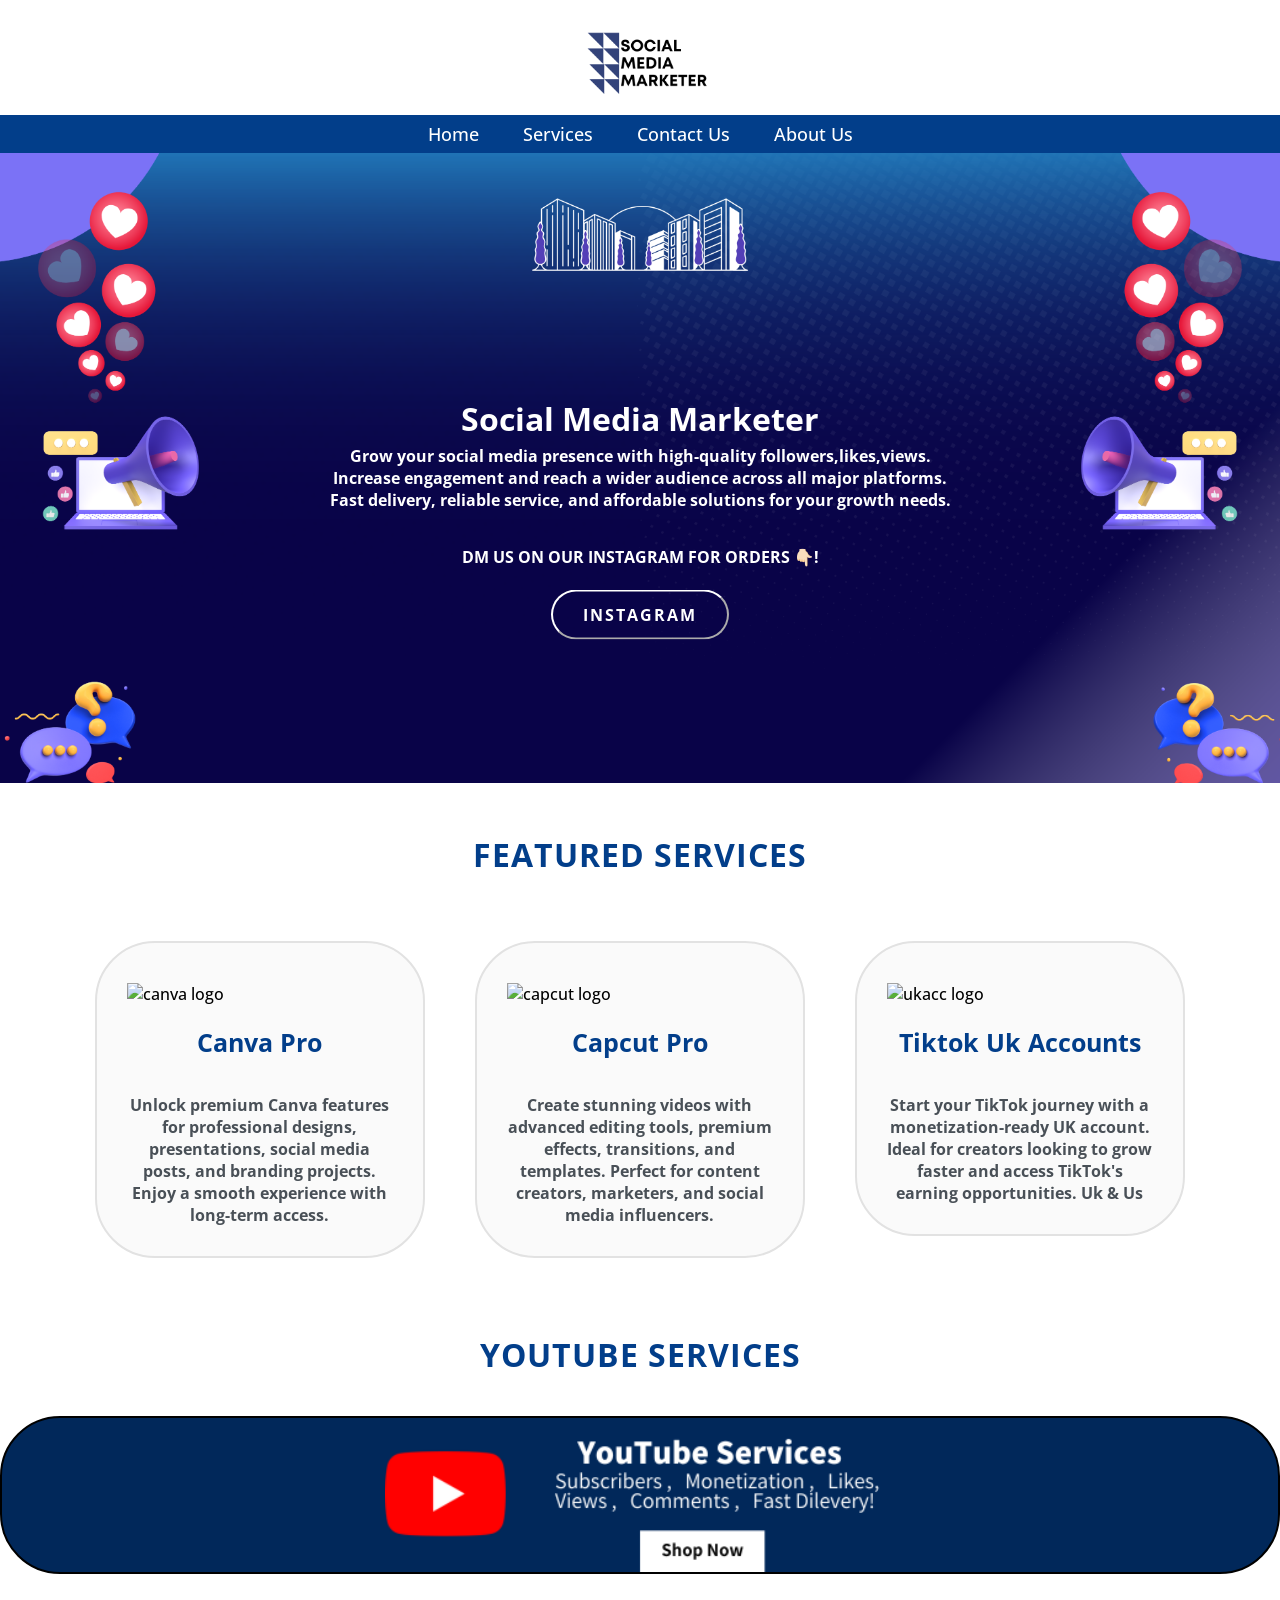
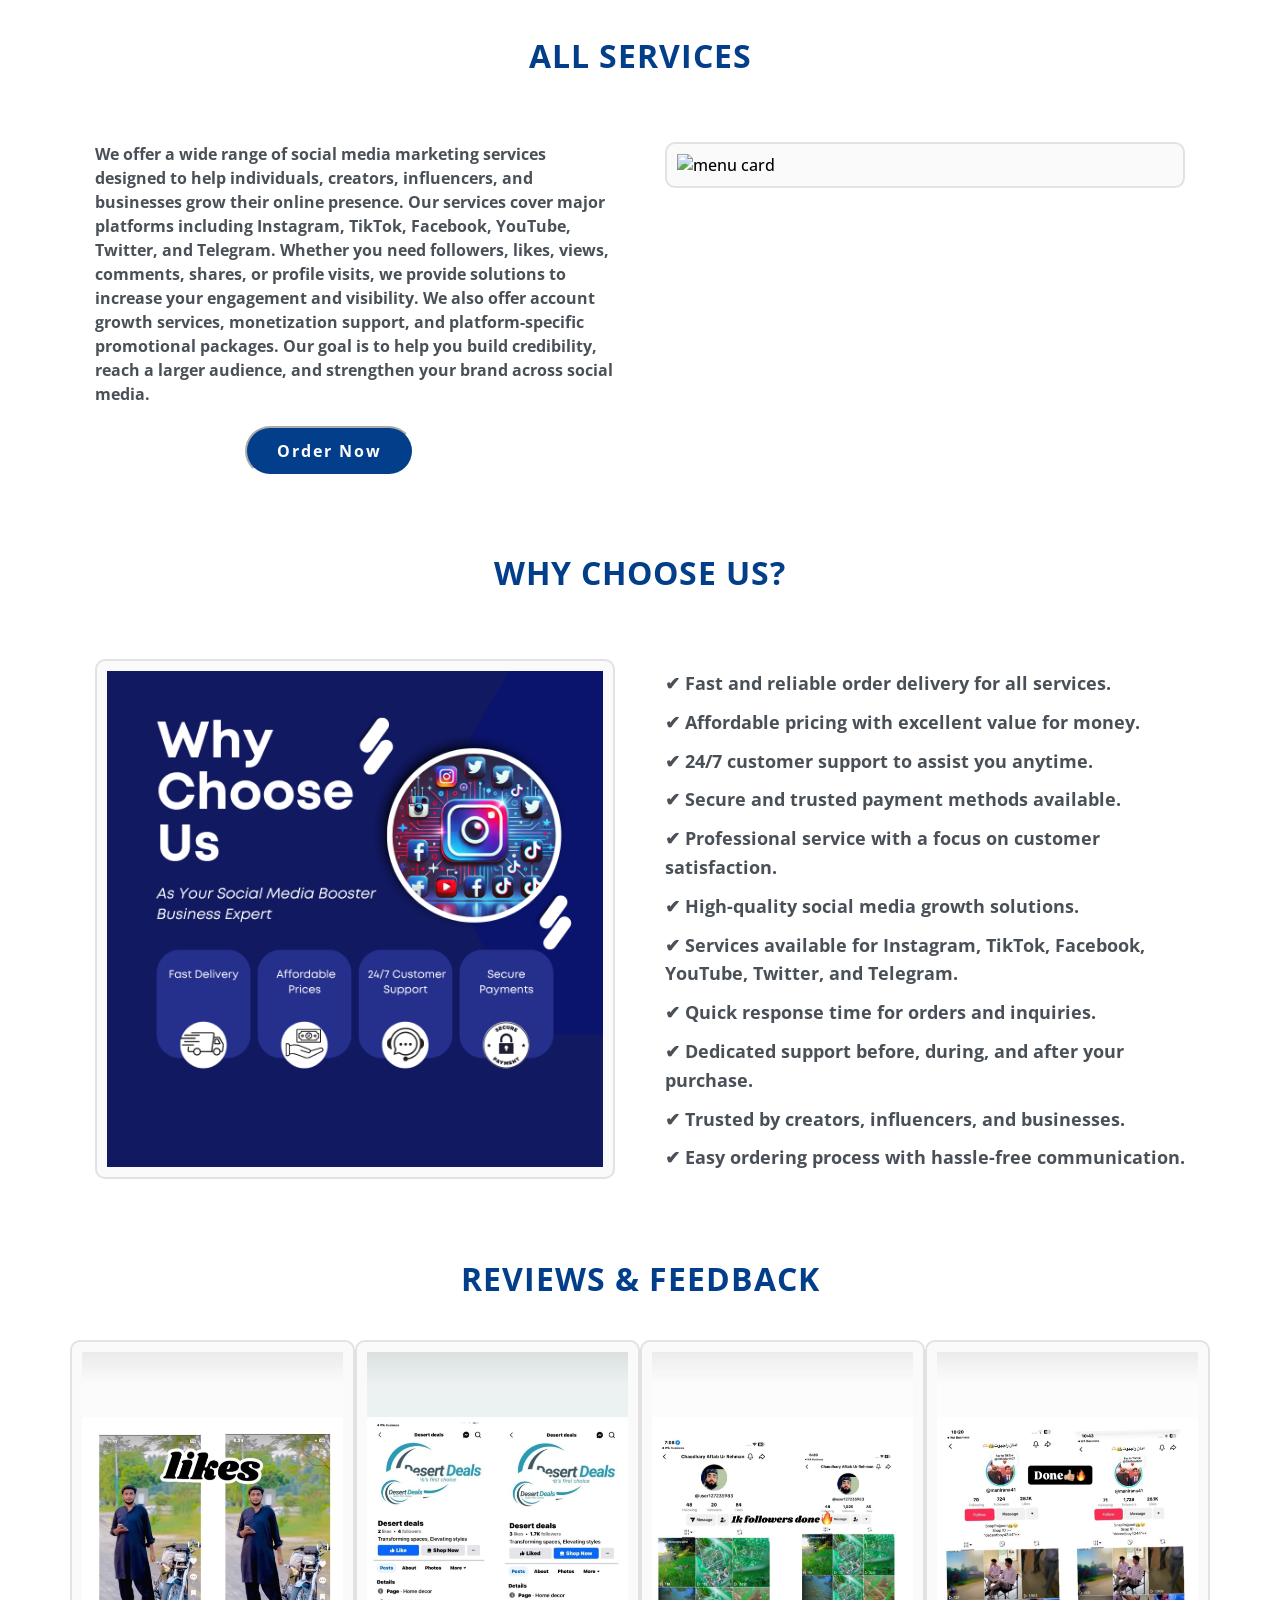
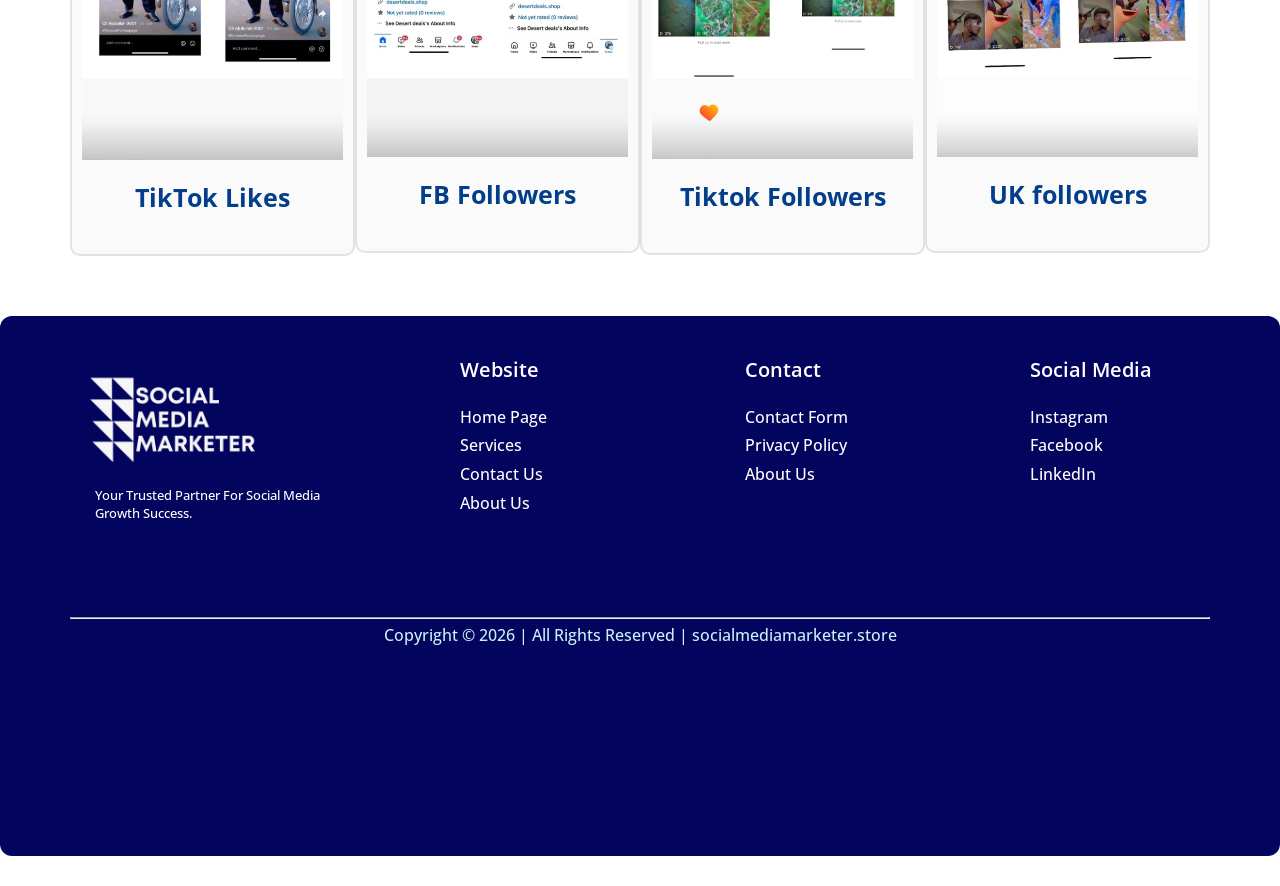
==== social-media-marketing/index.html @ 5c856b3c "intial commit" ====
<!DOCTYPE html>
<html lang="en">
<head>
     <title>Social Media Marketing Services | Followers, Likes & Views</title>
	 <link rel="icon" type="image/WEBP" href="images/favicon.WEBP">
     <link rel = "stylesheet" href="css/style.css">
     <meta name = "viewport" content = "width = device-width, initial-scale=1.0">
	 <link rel="preconnect" href="https://fonts.googleapis.com">
     <link rel="preconnect" href="https://fonts.>gstatic.com" crossorigin>
     <link href="https://fonts.googleapis.com/css2?family=Google+Sans:ital,opsz,wght@0,17..18,400..700;1,17..18,400..700&family=Open+Sans:ital,wght@0,300..800;1,300..800&display=swap" rel="stylesheet">
	 <link rel="stylesheet" href = "https://cdnjs.cloudflare.com/ajax/libs/font-awesome/6.5.2/css/all.min.css">
</head>
<body>

    <!--HEADER-->
<!-- <header> -->
<div class = "logo">
    <img src = "images/logobg.png" width = "170px"alt = "media logo">
</div>	
		
<nav>
  <div class = "nav_elements" id = "navElements">
    <i class="fa-regular fa-circle-xmark" onclick="hidemenu()"></i>
    <ul>
	<li><a href = "index.html">Home</a></li>
	<li><a href = "services.html">Services</a></li>
	<li><a href = "contact.html">Contact Us</a></li>
	<li><a href = "about.html">About Us</a></li>
	</ul>
  </div> 
    <i class="fa-solid fa-bars"onclick="openmenu()"></i>
 </nav>
 </header>
     <!--HEADER-->

     <!--HOMEPAGE-->
<div class = "banner">
    
  <div class = "text_block_services">
	 <h1 class = "banner_title">Social Media Marketer</h1>
	 <p class = "banner_subtitle">Grow your social media presence with high-quality followers,likes,views.<br>Increase engagement and reach a wider audience across all major platforms.<br>Fast delivery, reliable service, and affordable solutions for your growth needs.</p>
	 <p class = "instagram">DM US ON OUR INSTAGRAM FOR ORDERS 👇🏻!</p>
	 <div class = "button">
	   <a href = "https://www.instagram.com/socialmedia_marketer.hr?igsh=YzJvbzE5NDBjdTJi" target = "blank">INSTAGRAM</a>
     </div>
  </div>
	
</div>

   <!--FEATURED ITEMS-->
<h1 class = "featured">Featured Services</h1>

<div class = "row">
	<div class = "container">
		 <div class = "col-4">
		   <div class = "cards">
			 <img src = "images/canva.png" class = "img-responsive" alt = "canva logo">
			 <h3>Canva Pro</h3>
			 <p>Unlock premium Canva features for professional designs, presentations, social media posts, and branding projects. Enjoy a smooth experience with long-term access.</p>  
			</div>
		</div>
		 <div class = "col-4">
			 <div class = "cards">
			 <img src = "images/capcut.jpg" class = "img-responsive" alt = "capcut logo">
			 <h3>Capcut Pro</h3>
			 <p>Create stunning videos with advanced editing tools, premium effects, transitions, and templates. Perfect for content creators, marketers, and social media influencers.</p>
			</div>
		</div> 
		 <div class = "col-4">
			<div class = "cards">
			 <img src = "images/ukacc.jpg" class = "img-responsive" alt = "ukacc logo">
			 <h3>Tiktok Uk Accounts</h3>
			 <p>Start your TikTok journey with a monetization-ready UK account. Ideal for creators looking to grow faster and access TikTok's earning opportunities. Uk & Us</p>
			</div>
		</div> 
	</div>
</div>
    <!--FEATURED ITEMS-->
	
   <!--Youtube Banner-->
<h1 class = "yt-ser-text">Youtube Services</h1>
<div class = "row">
     <div class = "yt-banner">
	     <img src = "images/yt3.png" alt = "yt-logo">
	 </div>
</div>
   <!--Youtube Banner-->
	
	<!--Menu-->
<h1 class = "all-ser-text">All Services</h1>
<div class="row">
	<div class = "container">
		<div class = "col-6 menu-card-text">
		  <p>We offer a wide range of social media marketing services designed to help individuals, creators, influencers, and businesses grow their online presence. Our services cover major platforms including Instagram, TikTok, Facebook, YouTube, Twitter, and Telegram. Whether you need followers, likes, views, comments, shares, or profile visits, we provide solutions to increase your engagement and visibility. We also offer account growth services, monetization support, and platform-specific promotional packages.
			 Our goal is to help you build credibility, reach a larger audience, and strengthen your brand across social media.</p>
			 <div class = "button-second">
	              <a href = "https://www.instagram.com/socialmedia_marketer.hr?igsh=YzJvbzE5NDBjdTJi" target = "blank">Order Now</a>
             </div>
		</div>
		<div class = "col-6">
			<img class = "menu-card img-responsive"src = "images/menu.png" alt = "menu card">
		</div>
	</div>
</div>
    <!--Menu-->
	
	<!--Choose Us-->
<h1 class = "choose-text">Why Choose Us?</h1>
<div class="row">
	<div class = "container">
		<div class = "col-6">
			<img class = "choose-card img-responsive"src = "images/choose.png" alt = "choose us">
		</div>
        <div class = "col-6 choose-card-text">
		    <p>✔ Fast and reliable order delivery for all services.</p>
			<p>✔ Affordable pricing with excellent value for money.</p>
			<p>✔ 24/7 customer support to assist you anytime.</p>
			<p>✔ Secure and trusted payment methods available.</p>
			<p>✔ Professional service with a focus on customer satisfaction.</p>
			<p>✔ High-quality social media growth solutions.</p>
			<p>✔ Services available for Instagram, TikTok, Facebook, YouTube, Twitter, and Telegram.</p>
			<p>✔ Quick response time for orders and inquiries.</p>
			<p>✔ Dedicated support before, during, and after your purchase.</p>
			<p>✔ Trusted by creators, influencers, and businesses.</p>
			<p>✔ Easy ordering process with hassle-free communication.</p>
		</div>
	</div>
</div>
    <!--Choose Us-->
	
	<!--Customer Reviews-->
<h1 class = "customer-text">Reviews & Feedback</h1>
<div class="row">
	<div class = "container">
        <div class = "col-3 review-card">
		<img src = "images/r1.jpeg" alt = "review">
		<h3>TikTok Likes</h3>
		</div>
        <div class = "col-3 review-card">
		<img src = "images/r2.jpeg" alt = "review">
		<h3>FB Followers</h3>
		</div>
        <div class = "col-3 review-card">
		<img src = "images/r3.jpeg" alt = "review">
		<h3>Tiktok Followers</h3>
		</div>
        <div class = "col-3 review-card">
		<img src = "images/r4.jpeg" alt = "review">
		<h3>UK followers</h3>
		</div>
	</div>
</div>
    <!--Customer Reviews-->
    
	<!--HOMEPAGE-->
	
    <!--Footer-->
<footer>
<div class = "row">
	<div class = "container">
		<div class = "col-3">
		   <img src = "images/footerlogo.png" alt = "footerlogo" class = "footer-logo">
		   <h5 class = "footer-subtitle">Your Trusted Partner For Social Media Growth Success.</h5>
		</div>
		<div class = "col-3">
		<h3 class = "footer-heading">Website</h3>
		  <ul  class = "footer-menu">
			<li><a href = "index.html">Home Page</a></li>
			<li><a href = "services.html">Services</a></li>
			<li><a href = "contact.html">Contact Us</a></li>
			<li><a href = "about.html">About Us</a></li>
		  </ul>
		</div>
		<div class = "col-3">
		<h3 class = "footer-heading">Contact</h3>
		  <ul class = "footer-menu">
			  <li><a href = "https://surveyheart.com/form/6a29949f62cd33ddb169628f" target="blank">Contact Form</a></li>
			  <li><a href="doc/privacypolicy.pdf" target="blank">Privacy Policy</a></li>
			  <li><a href = "about.html">About Us</a></li>
		  </ul>
		</div>
		<div class = "col-3">
		  <h3 class = "footer-heading">Social Media</h3>
		   <ul class = "footer-menu">
			  <li><a href = "https://www.instagram.com/socialmedia_marketer.hr?igsh=YzJvbzE5NDBjdTJi" target = "blank">Instagram</a></li>
			  <li><a href = "https://www.facebook.com/share/1Rhv5Vqt8S/" target = "blank">Facebook</a></li>
			  <li><a href = "https://www.linkedin.com/in/hussain-tahir-61a883414/" target = "blank">LinkedIn</a></li>
		   </ul>
		</div>
	</div>
	    
</div>
     <!--copyright-->
	 <div class = "container copyright">
		 <hr>
		 <p>Copyright &copy; 2026 | All Rights Reserved | socialmediamarketer.store</p>
	 </div>
</footer>
	 <!--copyright-->
	 <!--Footer-->

    <!--JAVASCRIPT FUNCTIONN FOR OPEN CLOSE MENU-->
<script>
var navElements = document.getElementById("navElements");
function openmenu() {
    navElements.style.left="0";
}
function hidemenu() {
    navElements.style.left="-200px";
}

</script>

</body>
</html>
---- social-media-marketing/css/style.css ----
*{
   margin:0;
   padding:0;
   font-family: "Open Sans", sans-serif;
   font-weight:500;
   box-sizing:border-box;
}
.logo{
	margin:-30px auto;
	text-align:center;
	padding:0px;
}
.nav_elements{
	background:#023e8a;
	text-align:center;
}
.nav_elements ul li{
	list-style:none;
	display:inline-block;
	padding:7px 20px;
	position:relative;
}
.nav_elements ul li a{
	color:white;
	text-decoration:none;
	font-size:18px;
}
.nav_elements ul li a:hover {
	color:#48cae4;
	transition:0.2s;
}
.banner{
	background: url('../images/bg.png') no-repeat;
	width: 100%;
	min-height:70vh;
	background-size: cover;
	position:relative;
}
.text_block{
	width:80%;
	color:white;
	position:absolute;
	top:50%;
	left:50%;
	text-align:center;
	transform:translate(-50%,-50%);
}
.banner_title{
	margin-top:80px;
	font-weight:700;
}
.banner_subtitle{
	margin:5px auto;
	font-weight:700;
	padding-bottom:30px;
}
.instagram{
	font-weight:700;
	padding-bottom:22px;
}
.button{
	margin:0px auto;
}
.button a{
	  font-weight:700;
	  color:white;
	  background:transparent;
	  text-decoration:none;
	  padding:12px 30px;
	  border:2px outset white;
	  border-radius:50px;
	  display:inline-block;
	  letter-spacing:2px;
	  position:relative;
}	  
.button a:hover {
	background:#023e8a;
	color:white;
	border-color:white;
	transition:0.3s ease-in-out;
}
.fa-bars {
    display: none !important;
}
.nav_elements .fa-circle-xmark {
    display: none;
}
   /*Responsive Design START*/
@media(max-width: 768px) {
	   /*HEADER START*/
	.nav_elements{
		background:#023e8a;
		position:absolute;
		top:0px;
		left:-200px;
		height:100vh;
		width:200px;
		text-align:left;
		z-index:2;
		transition:0.6s;
	}
	.nav_elements ul li{
		display:block;
	}

	    /*MENU CROSS MARK*/
    .nav_elements .fa-circle-xmark{
		 display:block;
		 color:white;
		 margin:10px;
		 font-size:20px;
		 text-align:right;
         cursor:pointer;		 
	}
	    /*MENU BARS MARK*/
	.fa-bars{
		display:block !important;
		color:#023e8a;
		position:absolute;
		top:48px;
		left:10px;
		font-size:22px;
		cursor:pointer;
	}
	  /*HEADER END*/
	.banner{
		background-position:center center;
	}
	.banner_title{
	   font-size:30px;
	}
	.banner_subtitle{
		font-size:12px;
	}
	.instagram{
		font-size:15px;
		padding-bottom:13px;
	}
	.button a{
		padding:10px 20px;
	}
	.featured{
		font-size:26px !important;
	}
	.yt-ser-text{
		font-size:26px !important;
	}
	.all-ser-text{
		font-size:26px !important;
	}	
	.choose-text{
		font-size:26px !important;
	}
	.customer-text{
		font-size:26px !important;
	}
		
	
		/* 1. FORCE GRID TO STACK 100% FULL WIDTH */
    .col-1, .col-2, .col-3, .col-4, .col-5, .col-6, 
    .col-7, .col-8, .col-9, .col-10, .col-11, .col-12,
    [class*="col-"] {
        width: 100% !important;
        float: none !important;
        padding: 15px 10px; /* Slight padding reduction for small screens */
    }
	
		/* 2. PREMIUM CARD MOBILE CLEANUP */
    .cards, .menu-card, .choose-card, .review-card, .services-card, .overview-card, .mission-card, .founder-card, .whyus-card, .whatoffer-card, .journey-card, .contact-cards, .form-card, .my-details-card{
        margin-bottom: 25px; /* Adds space between cards when they stack */
        width: 100%;
    }
	
		/* 3. RESPONSIVE TEXT CONTROLS */
    .col-4 h3, .review-card h3, .services-card h3{
        font-size: 22px;
        margin-bottom: 15px;
    }
	.menu-card-text p, .choose-card-text p, .services-card p, .overview p, .mission p, .founder p, .whyus p, .whatoffer p .journey p {
        font-size: 15px;
        text-align: center !important; /* Centers long paragraph text for easier mobile reading */
    }
	
		/* 4. PREMIUM COMPONENT FIXES */
    .button-second {
        margin-left: 0 !important; /* Removes your fixed left desktop margin layout */
        text-align: center;        /* Perfect mobile center alignment */
        width: 100%;
    }
	.col-12 img {
        width: 80%; /* Makes your centered YouTube banner illustration larger on mobile */
    }
	
		/* 6. FIXED RE-ALIGNMENT FOR FOOTER BLOCKS */
    footer {
        min-height: auto !important;
        padding-bottom: 30px;
    }
	.footer-logo {
        margin: -50px auto 5px auto !important; /* Perfectly centers your brand mark asset */
        text-align: center;
	}
	.footer-subtitle {
        margin: -75px auto 10px 0px !important;
        text-align: center !important;
        padding: 0 15px;
		font-size:12px !important;
    }
    .footer-heading {
        margin-left: 0 !important;
        text-align: center;
        margin-top: 25px;
    }
    .footer-menu {
        margin-left: 0 !important;
        text-align: center;
    }
    footer hr {
        margin-top: 30px !important;
    }
	
	/*SERVICE PAGE START*/
	.banner_title_services{
	   font-size:30px;
	}
	.banner_subtitle_services{
		font-size:12px;
	}
	.offer-text{
		font-size:26px !important;
	}
	.most-demand-text{
		font-size:26px !important;
	}
	/*SERVICE PAGE END*/

	/*Contact US PAGE Start*/
	.banner_title_contact{
	   font-size:30px;
	}
	.banner_subtitle_contact{
		font-size:12px;
	}
	.form-title{
		font-size:26px !important;
	}
	.contact-info-text{
		font-size:26px !important;
	}
	.contact-cards p{
		font-size:10px !important;
	}
	.my-details-card{
	margin-top:15px !important;
	}
	/*Contact US PAGE END*/

	/*About Us PAGE START*/
	.banner_title_about{
	   font-size:30px;
	}
	.banner_subtitle_about{
		font-size:12px;
	}
	.main-text{
		font-size:18px !important;
    }
	.overview h1{
		font-size:20px !important;
		margin-left:45px;
	}
	.mission h1{
		font-size:20px !important;
		margin-left:45px;
	}

	.founder h1{
		font-size:20px !important;
		margin-left:22px;
	}
	.whyus h1{
		font-size:20px !important;
		margin-left:45px;
	}
	.whatoffer h1{
		font-size:20px !important;
		margin-left:45px;
	}
	.journey h1{
		font-size:20px !important;
		margin-left:45px;
	}
	
	/*About US PAGE END*/
}
	 /*Responsive Design End*/
	 
	/*CSS GRID SYSTEM START*/
.col-1 {width:8.33%;}
.col-2 {width:16.66%;}
.col-3 {width:25%;}
.col-4 {width:33.33%;}
.col-5 {width:41.66%;}
.col-6 {width:50%;}
.col-7 {width:58.33%;}
.col-8 {width:66.66%;}
.col-9 {width:75%;}
.col-10 {width:83.33%;}
.col-11{width:91.66%;}
.col-12{width:100%;}

.row::after{
	content:"";
	display:table;
	clear:both;
}
[class*="col-"] {
	float:left;
	padding:25px;
}

[class*="col-"] img {
	width:100%;
	height:auto;
	display:block;
}

.container{
	padding-right:15px;
	padding-left:15px;
	margin-right:auto;
	margin-left:auto;
}

      /*Media Querry*/
@media(min-width: 768px){
	.container{
	    width:750px;
	}
}
@media(min-width: 992px){
		.container{
	    width:970px;
	}
}
@media(min-width: 1200px){
		.container{
	    width:1170px;
	}
}

/*CSS GRID SYSTEM END*/

.featured{
	text-align:center;
	font-size:32px;
	font-weight:700;
	color:#023e8a;
	margin-top:50px;
	margin-bottom:40px;
	letter-spacing:1px;
	text-transform:uppercase;
}
.col-4 h3{
	text-align:center;
	color:#023e8a;
	font-weight:700;
	font-size:25px;
	margin-top:20px;
	margin-bottom:30px;
}
.col-4 p{
	text-align:center;
	color:#495057;
	font-weight:700;
	padding:5px 0px 0px 0px;	
}
.cards{
	border:2px solid #E2E2E2;
	padding:40px 30px 30px 30px;
	border-radius:60px;
	background:#FAFAFA;
	cursor:pointer;
}
.cards:hover{
	background:#E2E2E2;
	border-color:#C1C1C1;
    padding:30px;
    transition:0.2s ease-in-out;
}
.yt-ser-text{
    text-align:center;
	font-size:32px;
	font-weight:700;
	color:#023e8a;
	margin-top:50px;
	margin-bottom:40px;
	letter-spacing:1px;
	text-transform:uppercase;
}
.yt-banner{
	border:2px solid black;
	border-radius:60px;
	background:#01285a;
}
.yt-banner img{
	width:40%;
	display:block;
	margin:0 auto;
}
.all-ser-text{
    text-align:center;
	font-size:32px;
	font-weight:700;
	color:#023e8a;
	margin-top:60px;
	margin-bottom:40px;
	letter-spacing:1px;
	text-transform:uppercase;	
}
.menu-card{
	border:2px solid #E2E2E2;
	padding:10px 10px 10px 10px;
	border-radius:10px;
	background:#FAFAFA;
	cursor:pointer;
}
.menu-card:hover{
	background:#E2E2E2;
	border-color:#C1C1C1;
    padding:15px;
    transition:0.2s ease-in-out;	
}
.menu-card-text p{
	text-align:left;
	color:#495057;
	font-weight:700;
	line-height:1.5;
}
.button-second{
	margin-top:20px;
	margin-left:150px;
}
.button-second a{
	  font-weight:700;
	  color:white;
	  background:#023e8a;
	  text-decoration:none;
	  padding:12px 30px;
	  border:2px inset white;
	  border-radius:50px;
	  display:inline-block;
	  letter-spacing:2px;
	  position:relative;
}
.button-second a:hover {
	background:#C1C1C1;
	color:#023e8a;
	border-color:white;
	transition:0.3s ease-in-out;
}
.img-responsive{
	max-width:100%;
	height:auto;
}
.choose-text{
    text-align:center;
	font-size:32px;
	font-weight:700;
	color:#023e8a;
	margin-top:50px;
	margin-bottom:40px;
	letter-spacing:1px;
	text-transform:uppercase
}
.choose-card{
	border:2px solid #E2E2E2;
	padding:10px 10px 10px 10px;
	border-radius:10px;
	background:#FAFAFA;
	cursor:pointer;
}
.choose-card:hover{
	background:#E2E2E2;
	border-color:#C1C1C1;
    padding:15px;
    transition:0.2s ease-in-out;	
}
.choose-card-text p{
	color:#495057;
    margin: 10px 0;
    font-size: 18px;
    font-weight: 700;
    line-height: 1.6;
}
.customer-text{
	text-align:center;
	font-size:32px;
	font-weight:700;
	color:#023e8a;
	margin-top:50px;
	margin-bottom:40px;
	letter-spacing:1px;
	text-transform:uppercase
}
.review-card{
	border:2px solid #E2E2E2;
	padding:10px 10px 10px 10px;
	border-radius:10px;
	background:#FAFAFA;
	cursor:pointer;
}
.review-card h3{
	text-align:center;
	color:#023e8a;
	font-weight:700;
	font-size:25px;
	margin-top:20px;
	margin-bottom:30px;
}
.review-card:hover{
	background:#E2E2E2;
	border-color:#C1C1C1;
    padding:10px;
    transition:0.2s ease-in-out;
}
footer{
	background:#03045e;
	border-radius:12px;
	margin-top:60px;
	min-height:60vh;
}
.footer-logo{
	margin-top:-50px;
    margin-left:-50px; 
}
.footer-subtitle{
	margin-top:-40px;
	margin-left:0px;
	font-weight:500;
	font-size:13px;
	text-align:left;
	color:white;
}
.footer-heading{
	margin-top:15px;
	margin-bottom:20px;
	margin-left:80px;
	font-size:20px;
	font-weight:600;
	text-align:left;
	color:white;
}
.footer-menu{
	margin-left:80px;
	list-style:none;
	line-height:1.8;
	font-weight:500;
	text-align:left;
}
.footer-menu a{
	color:white;
	text-decoration:none;
}
.footer-menu a:hover{
	color:#48cae4;
	transition:0.2s;
}
footer hr{
	margin-top:70px;
}
.copyright p{
	text-align:center;
	margin-top:5px;
	color:#caf0f8;
}

	/*Services Page Start*/
.services-banner{
	background: url('../images/bg2.png') no-repeat;;
	width:100%;
	min-height:56vh;
	background-size:cover;
	background-position:center center;
	position:relative;
}
.text_block_services{
	width:80%;
	color:white;
	position:absolute;
	padding-top:20px;
	top:50%;
	left:50%;
	text-align:center;
	transform:translate(-50%,-50%);
}
.banner_title_services{
	margin-top:-10px;
	padding-bottom:20px;
	font-weight:700;
}
.banner_subtitle_services{
	margin:0px auto;
	font-weight:700;
}
.order-now{
	margin-top:30px;
}
.order-now a{
	font-weight:700;
	color:white;
	background:transparent;
	text-decoration:none;
	padding:12px 30px;
	border:2px inset white;
	border-radius:50px;
	display:inline-block;
	letter-spacing:2px;
	position:relative;
}	  
.order-now a:hover{
	background:#023e8a;
	color:white;
	border-color:white;
	transition:0.3s ease-in-out;
}
.offer-text{
	text-align:center;
	font-size:32px;
	font-weight:700;
	color:#023e8a;
	margin-top:50px;
	margin-bottom:40px;
	letter-spacing:1px;
	text-transform:uppercase;
}
.most-demand-text{
	text-align:center;
	font-size:32px;
	font-weight:700;
	color:#023e8a;
	margin-top:50px;
	margin-bottom:40px;
	letter-spacing:1px;
	text-transform:uppercase;
}
.services-card{
	border:2px solid #E2E2E2;
	padding:40px 30px 40px 30px;
	border-radius:60px;
	background:#FAFAFA;
	cursor:pointer;	
}
.services-card:hover{
	background:#E2E2E2;
	border-color:#C1C1C1;
    padding:30px;
    transition:0.2s ease-in-out;
}
.services-card h3{
	text-align:center;
	color:#023e8a;
	font-weight:700;
	font-size:25px;
	margin-top:20px;
	margin-bottom:30px;
}
.services-card p{
	text-align:center;
	color:#495057;
	font-weight:700;
	padding:5px 0px 0px 0px;
}
.services-card li{
	list-style:square;
	text-align:center;
	color:#495057;
	font-weight:700;
	padding:5px 0px 0px 0px;
	line-height:1.5;
}
.comming-soon{
	text-align:center;
	color:#01285a;
	margin-top:40px;
	font-weight:700;
	font-size:13px;
}

	/*Services Page END*/

	/*About Us Start*/
.about-banner{
	background: url('../images/bg2.png') no-repeat;
	width:100%;
	min-height:56vh;
	background-size:cover;
	background-position:center center;
	position:relative;
}
.text_block_about{
	width:80%;
	color:white;
	position:absolute;
	padding-top:20px;
	top:50%;
	left:50%;
	text-align:center;
	transform:translate(-50%,-50%);
}
.banner_title_about{
	margin-top:-10px;
	padding-bottom:20px;
	font-weight:700;
}
.banner_subtitle_about{
	margin:0px auto;
	font-weight:700;
}
.explore-now{
	margin-top:30px;
}
.explore-now a{
	font-weight:700;
	color:white;
	background:transparent;
	text-decoration:none;
	padding:12px 30px;
	border:2px inset white;
	border-radius:50px;
	display:inline-block;
	letter-spacing:2px;
	position:relative;
}	  
.explore-now a:hover{
	background:#e25822;
	color:white;
	border-color:white;
	transition:0.3s ease-in-out;
}
.main-text{
	text-align:center;
	font-size:32px;
	font-weight:700;
	color:#023e8a;
	margin-top:50px;
	margin-bottom:40px;
	letter-spacing:1px;
	text-transform:uppercase;
}
.row hr{
	margin-top:50px;
	margin-bottom:30px;
}
.overview h1{
	text-align:center;
	font-size:32px;
	font-weight:700;
	color:black;
	margin-right:60px;
	margin-top:20px;
	margin-bottom:40px;
	letter-spacing:1px;
	text-transform:uppercase;
}
.overview p{
	text-align:center;
	color:#495057;
	font-weight:700;
	line-height:1.5;
}
.overview-card{
	border:2px solid #E2E2E2;
	padding:10px 10px 10px 10px;
	border-radius:10px;
	background:#FAFAFA;
	cursor:pointer;
}
.mission h1{
	text-align:center;
	font-size:32px;
	font-weight:700;
	color:black;
	margin-right:60px;
	margin-top:20px;
	margin-bottom:40px;
	letter-spacing:1px;
	text-transform:uppercase;
}
.mission p{
	text-align:center;
	color:#495057;
	font-weight:700;
	line-height:1.5;
}
.mission-card{
	border:2px solid #E2E2E2;
	padding:10px 10px 10px 10px;
	border-radius:10px;
	background:#FAFAFA;
	cursor:pointer;
}
.founder h1{
	text-align:center;
	font-size:32px;
	font-weight:700;
	color:black;
	margin-right:60px;
	margin-top:20px;
	margin-bottom:40px;
	letter-spacing:1px;
	text-transform:uppercase;
}
.founder p{
	text-align:center;
	color:#495057;
	font-weight:700;
	line-height:1.6;
}
.founder-card{
	border:2px solid #E2E2E2;
	padding:10px 10px 10px 10px;
	border-radius:10px;
	background:#FAFAFA;
	cursor:pointer;
}
.whyus h1{
	text-align:center;
	font-size:32px;
	font-weight:700;
	color:black;
	margin-right:60px;
	margin-top:20px;
	margin-bottom:40px;
	letter-spacing:1px;
	text-transform:uppercase;
}
.whyus p{
	color:#495057;
    font-size:18px;
    font-weight:700;
    line-height:2.1;
	text-align:center;
}
.whyus-card{
	border:2px solid #E2E2E2;
	padding:10px 10px 10px 10px;
	border-radius:10px;
	background:#FAFAFA;
	cursor:pointer;
}
.whatoffer h1{
	text-align:center;
	font-size:32px;
	font-weight:700;
	color:black;
	margin-right:60px;
	margin-top:20px;
	margin-bottom:40px;
	letter-spacing:1px;
	text-transform:uppercase;
}
.whatoffer p{
	color:#495057;
    font-size:18px;
    font-weight:700;
    line-height:1.6;
	text-align:center;
}
.whatoffer-card{
	border:2px solid #E2E2E2;
	padding:10px 10px 10px 10px;
	border-radius:10px;
	background:#FAFAFA;
	cursor:pointer;
}
.journey h1{
	text-align:center;
	font-size:32px;
	font-weight:700;
	color:black;
	margin-right:60px;
	margin-top:20px;
	margin-bottom:40px;
	letter-spacing:1px;
	text-transform:uppercase;
}
.journey p{
	color:#495057;
    font-size:18px;
    font-weight:700;
    line-height:1.7;
	text-align:center;
}
.journey-card{
	border:2px solid #E2E2E2;
	padding:10px 10px 10px 10px;
	border-radius:10px;
	background:#FAFAFA;
	cursor:pointer;
}
.endline-about{
	text-align:center;
	color:#01285a;
	margin-top:40px;
	font-weight:700;
	font-size:14px;
	text-transform:uppercase;
}
	/*About Us END*/

    /*Contact Us Start*/
.contact-banner{
	background: url('../images/bg2.png') no-repeat;;
	width:100%;
	min-height:56vh;
	background-size:cover;
	background-position:center center;
	position:relative;
}
.text_block_contact{
	width:80%;
	color:white;
	position:absolute;
	padding-top:20px;
	top:50%;
	left:50%;
	text-align:center;
	transform:translate(-50%,-50%);
}
.banner_title_contact{
	margin-top:-10px;
	padding-bottom:20px;
	font-weight:700;
}
.banner_subtitle_contact{
	margin:0px auto;
	font-weight:700;
}
.contact-now{
	margin-top:30px;
}
.contact-now a{
	font-weight:700;
	color:white;
	background:transparent;
	text-decoration:none;
	padding:12px 30px;
	border:2px inset white;
	border-radius:50px;
	display:inline-block;
	letter-spacing:2px;
	position:relative;
}	  
.contact-now a:hover{
	background:#e25822;
	color:white;
	border-color:white;
	transition:0.3s ease-in-out;
}
.form-title{
	text-align:center;
	font-size:32px;
	font-weight:700;
	color:#023e8a;
	margin-top:50px;
	margin-bottom:40px;
	letter-spacing:1px;
	text-transform:uppercase;	
}
.form-card{
	border:2px solid white;
	background:#f8f6f6;
	border-radius:30px;
	padding:50px 40px;
}
label{
	color:#495057;
	font-weight:700;
	font-size:16px;
}
input[type=text]{
	width:100%;
	padding:11px 20px;
	margin:8px 0;
	box-sizing:border-box;
}
textarea{
	width:100%;
	height:100px;
	padding:8px 10px;
	margin:8px 0;
	box-sizing:border-box;
}
.snd-btn{
	text-align:center;
}
input[type=submit]{
	color:white;
	background:#01285a;
	font-size:15px;
	font-weight:600;
	padding:10px 15px;
	margin-top:30px;
	border-radius:50px;
	cursor:pointer;
	position:relative;
	display:inline-block;
}
.my-details-card{
	border:2px solid white;
	background:#f8f6f6;
	border-radius:10px;
	padding:30px 15px;
	margin-top:105px;
}
.my-details h3{
	font-weight:700;
	margin-top:10px;
	font-size:18px;
	color:#495057;
	line-height:1.6;
	padding:10px 5px;
}
.contact-info-text{
	text-align:center;
	font-size:32px;
	font-weight:700;
	color:#023e8a;
	margin-top:50px;
	margin-bottom:40px;
	letter-spacing:1px;
	text-transform:uppercase;	
}
.media-headings{
	background:#01285a;
	border:2px solid #C1C1C1;
	border-radius:15px;
	color:white;
	padding:5px 10px;
	text-align:center;
	font-size:16px;
	font-weight:700;
}
.contact-cards{
	margin-top:50px;
	margin-bottom:50px;
	padding-top:60px;
	padding-bottom:50px;
	border:1px outset #E2E2E2;
	background:#fffefe;
	border-radius:9px;
	text-align:center;
}
.contact-cards p{
	padding-bottom:30px;
	color:#495057;
	text-align:center;
	font-weight:600;
	font-size:12px;
}
.contact-cards-btn{
    margin-top:30px;
}
.contact-cards a{
	font-weight:700;
	font-size:11px;
	color:white;
	background:#023e8a;
	text-decoration:none;
	padding:10px 30px;
	border:1px inset white;
	border-radius:30px;
	display:inline-block;
	letter-spacing:2px;
	position:relative;
}
.endline-contact{
	text-align:center;
	color:#01285a;
	margin-top:20px;
	font-weight:700;
	font-size:14px;
	text-transform:uppercase;
}
    /*Contact Us End*/
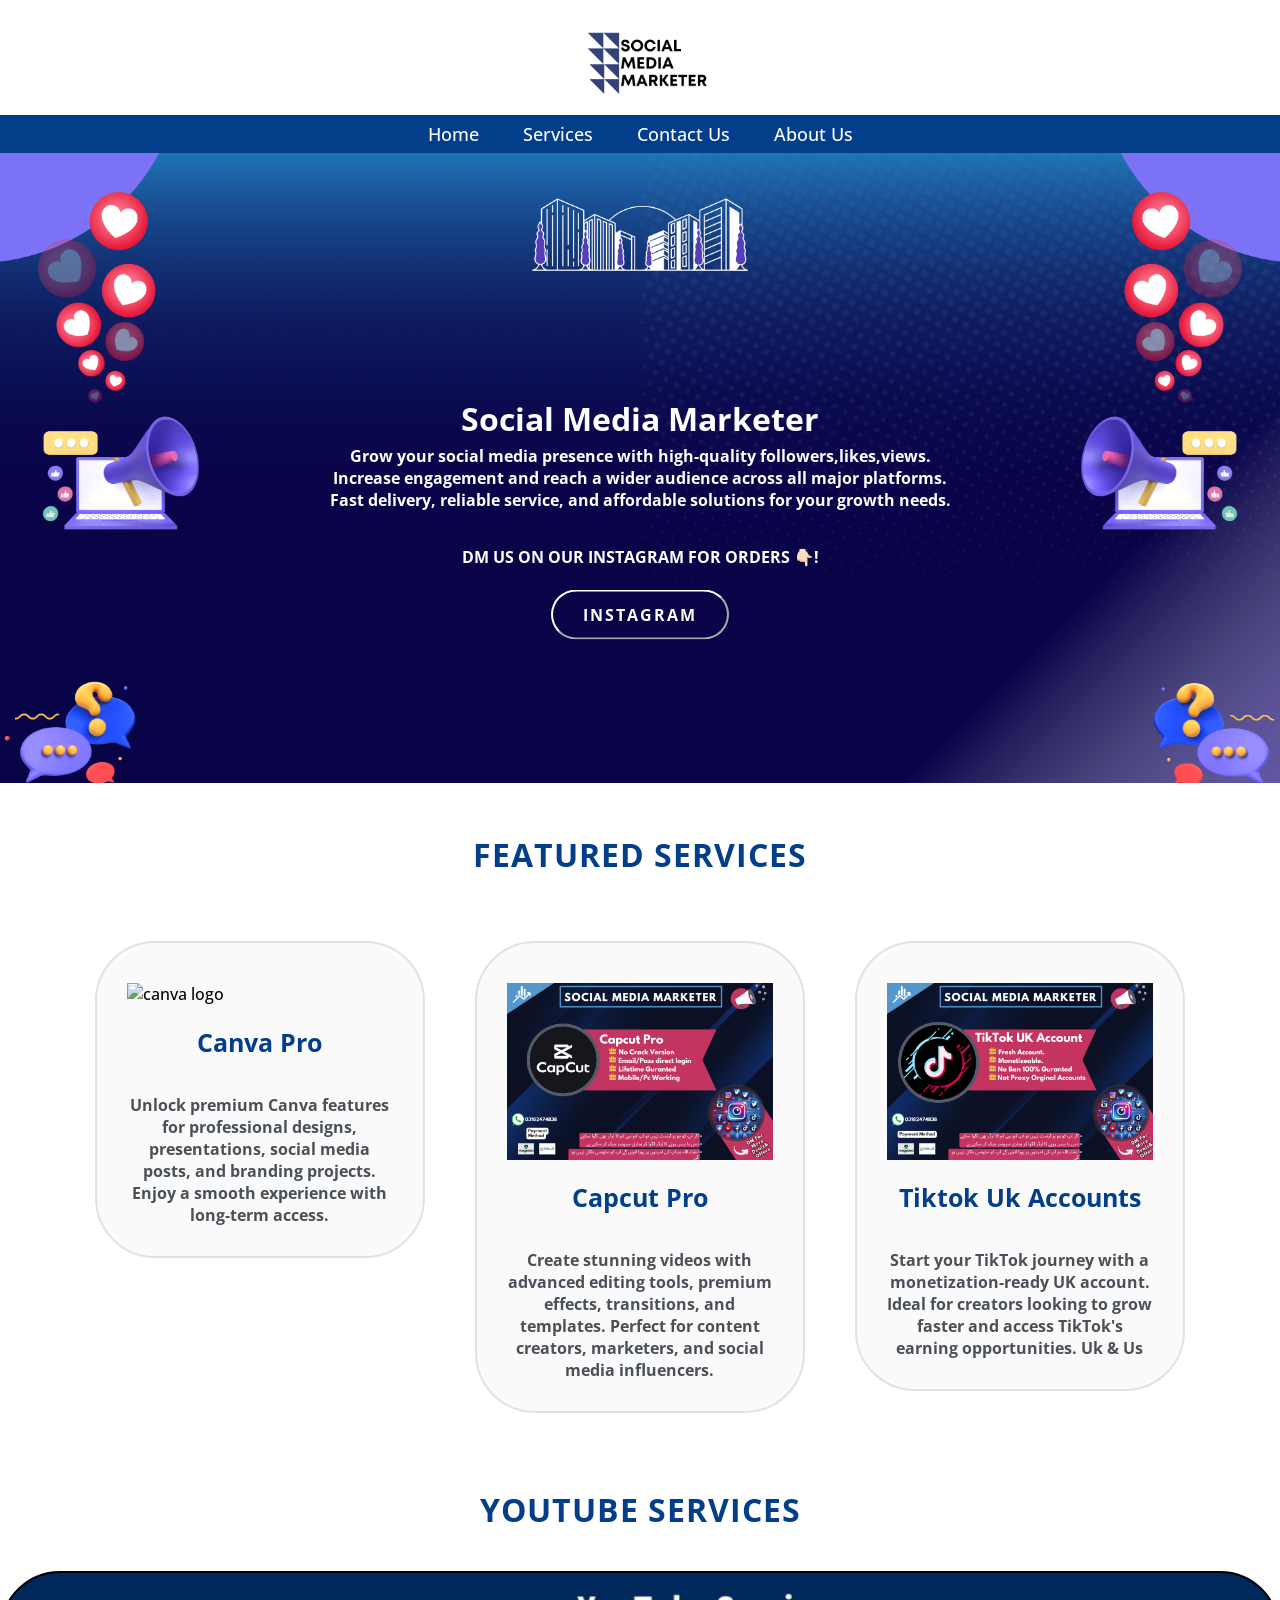
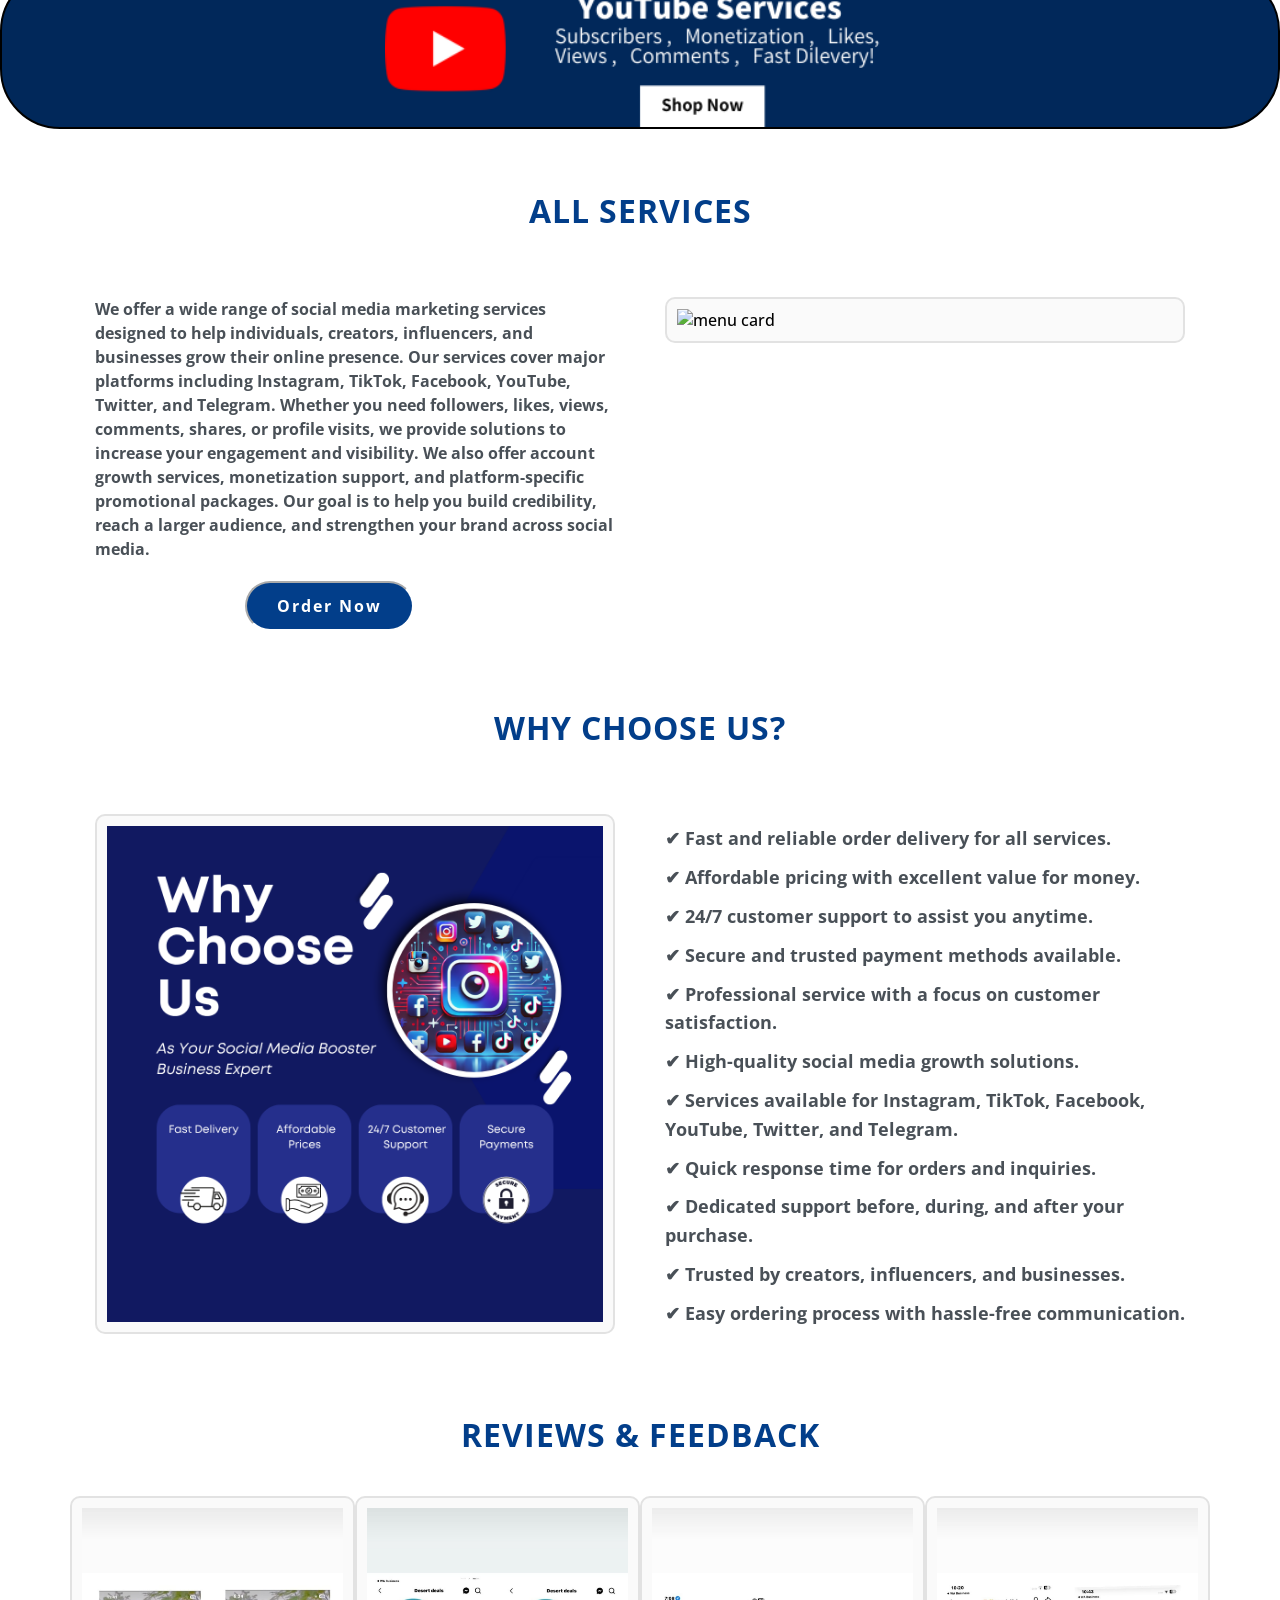
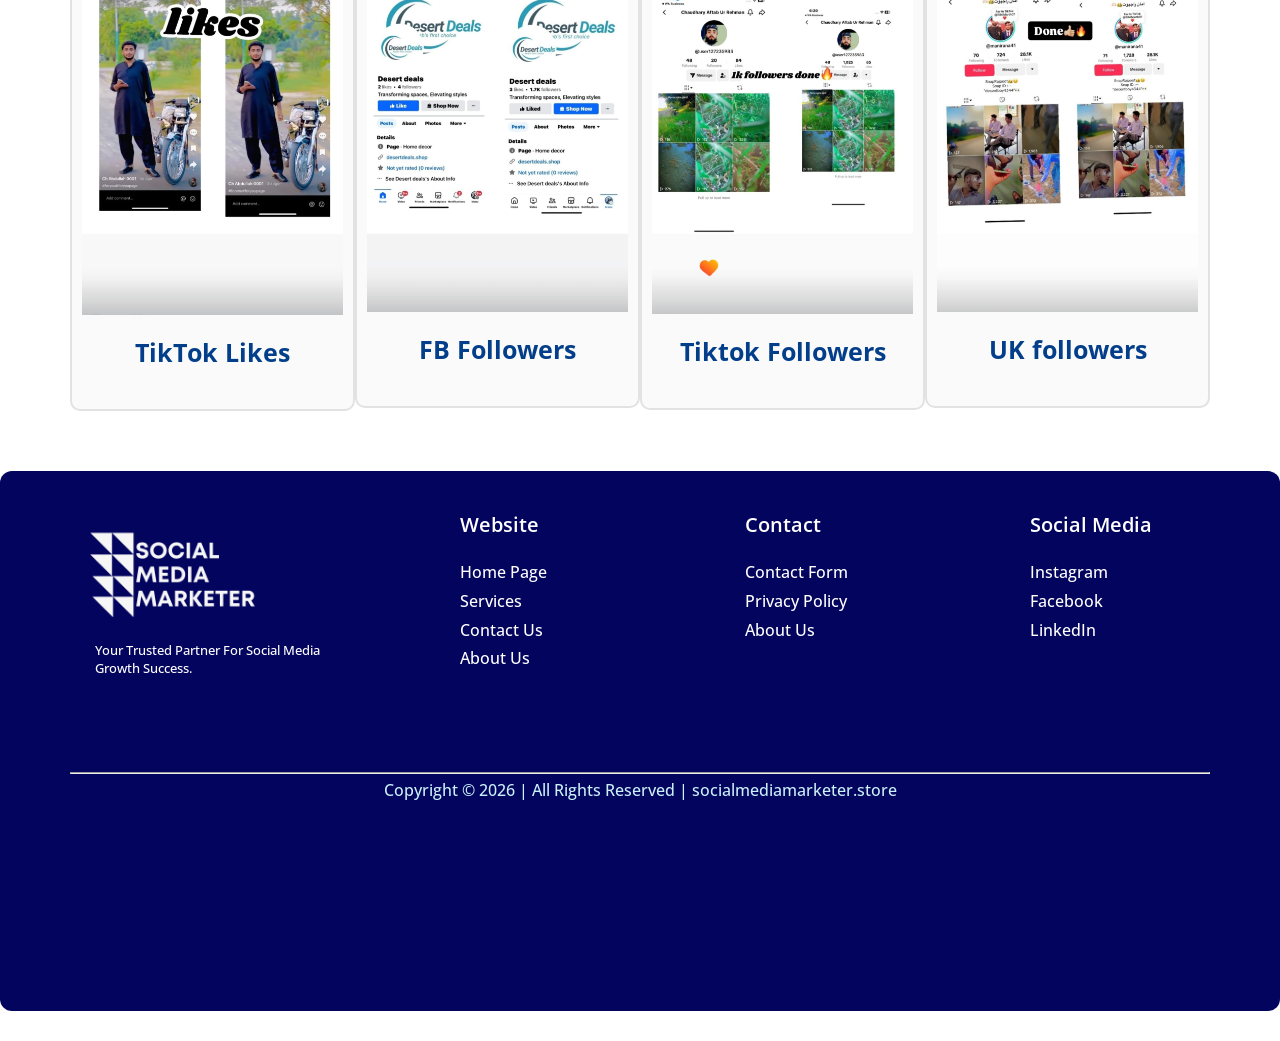
==== commit ecbea5f9: "bugs fixed-img not loaded" ====
--- a/social-media-marketing/index.html
+++ b/social-media-marketing/index.html
@@ -25,7 +25,7 @@
 	<li><a href = "index.html">Home</a></li>
 	<li><a href = "services.html">Services</a></li>
 	<li><a href = "contact.html">Contact Us</a></li>
-	<li><a href = "about.html">About Us</a></li>
+	<li><a href = "About.html">About Us</a></li>
 	</ul>
   </div> 
     <i class="fa-solid fa-bars"onclick="openmenu()"></i>
@@ -54,21 +54,21 @@
 	<div class = "container">
 		 <div class = "col-4">
 		   <div class = "cards">
-			 <img src = "images/canva.png" class = "img-responsive" alt = "canva logo">
+			 <img src = "images/canva.PNG" class = "img-responsive" alt = "canva logo">
 			 <h3>Canva Pro</h3>
 			 <p>Unlock premium Canva features for professional designs, presentations, social media posts, and branding projects. Enjoy a smooth experience with long-term access.</p>  
 			</div>
 		</div>
 		 <div class = "col-4">
 			 <div class = "cards">
-			 <img src = "images/capcut.jpg" class = "img-responsive" alt = "capcut logo">
+			 <img src = "images/capcut.JPG" class = "img-responsive" alt = "capcut logo">
 			 <h3>Capcut Pro</h3>
 			 <p>Create stunning videos with advanced editing tools, premium effects, transitions, and templates. Perfect for content creators, marketers, and social media influencers.</p>
 			</div>
 		</div> 
 		 <div class = "col-4">
 			<div class = "cards">
-			 <img src = "images/ukacc.jpg" class = "img-responsive" alt = "ukacc logo">
+			 <img src = "images/ukacc.JPG" class = "img-responsive" alt = "ukacc logo">
 			 <h3>Tiktok Uk Accounts</h3>
 			 <p>Start your TikTok journey with a monetization-ready UK account. Ideal for creators looking to grow faster and access TikTok's earning opportunities. Uk & Us</p>
 			</div>
